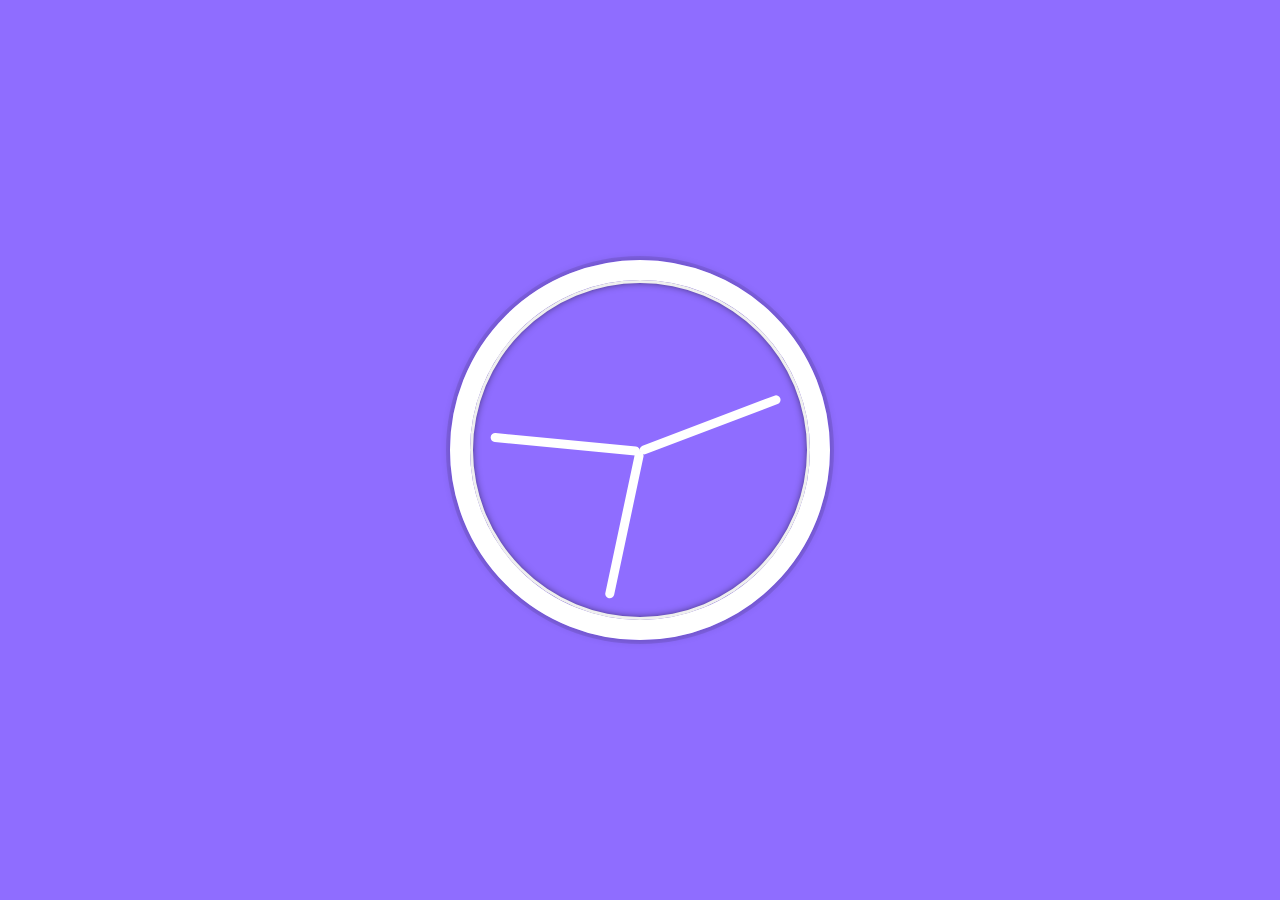
==== Day2/Clock.html @ d60a9f54 "Day 2" ====
<!DOCTYPE html>
<html lang="en">
<head>
  <meta charset="UTF-8">
  <title>JS + CSS Clock</title>
  <link rel="icon" href="https://fav.farm/✅" />
</head>
<body>


    <div class="clock">
      <div class="clock-face">
        <div class="hand hour-hand"></div>
        <div class="hand min-hand"></div>
        <div class="hand second-hand"></div>
      </div>
    </div>


  <style>
    html {
        background: rgb(143, 109, 255);
      background-size: cover;
      font-family: 'helvetica neue';
      text-align: center;
      font-size: 10px;
    }

    body {
      margin: 0;
      font-size: 2rem;
      display: flex;
      flex: 1;
      min-height: 100vh;
      align-items: center;
    }

    .clock {
      width: 30rem;
      height: 30rem;
      border: 20px solid white;
      border-radius: 50%;
      margin: 50px auto;
      position: relative;
      padding: 2rem;

      box-shadow:
        0 0 0 4px rgba(0,0,0,0.1),
        inset 0 0 0 3px #EFEFEF,
        inset 0 0 10px black,
        0 0 10px rgba(0,0,0,0.2);
    }

    .clock-face {
      position: relative;
      width: 100%;
      height: 100%;
      transform: translateY(-3px); /* account for the height of the clock hands */
    }

    .hand {
      width: 50%;
      height: 9px;
      border-radius: 10px;
      background: white;
      position: absolute;
      top: 50%;
      transform-origin: 100%;
      transform: rotate(90deg);
      transition: all 0.05s;
      transition-timing-function: cubic-bezier(0.1, 2.7, 0.58, 1);
    }
</style>

<script>
  const secondHand = document.querySelector('.second-hand');
  const minsHand = document.querySelector('.min-hand');
  const hourHand = document.querySelector('.hour-hand');

  function setDate() {
    const now = new Date();

    const seconds = now.getSeconds();
    const secondsDegrees = ((seconds / 60) * 360) + 90;
    secondHand.style.transform = `rotate(${secondsDegrees}deg)`;

    const mins = now.getMinutes();
    const minsDegrees = ((mins / 60) * 360) + ((seconds/60)*6) + 90;
    minsHand.style.transform = `rotate(${minsDegrees}deg)`;

    const hour = now.getHours();
    const hourDegrees = ((hour / 12) * 360) + ((mins/60)*30) + 90;
    hourHand.style.transform = `rotate(${hourDegrees}deg)`;
  }

  setInterval(setDate, 1000);

  setDate();

</script>
</body>
</html>
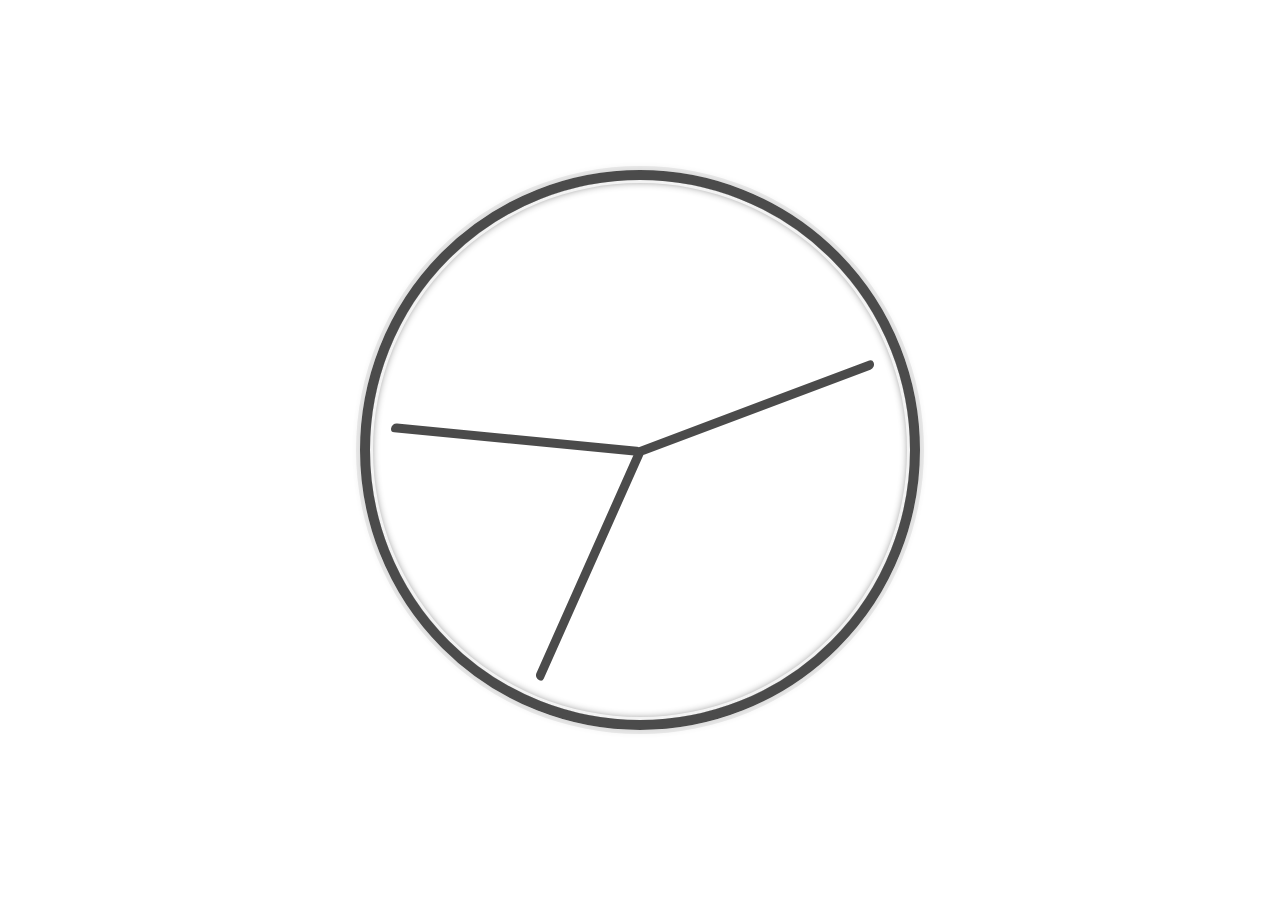
==== commit 06415276: "commit" ====
--- a/Day2/Clock.html
+++ b/Day2/Clock.html
@@ -19,7 +19,8 @@
 
   <style>
     html {
-        background: rgb(143, 109, 255);
+        background-image: url(https://wallpapercave.com/wp/wp7422937.jpg);
+     
       background-size: cover;
       font-family: 'helvetica neue';
       text-align: center;
@@ -28,6 +29,7 @@
 
     body {
       margin: 0;
+      opacity: 0.7;
       font-size: 2rem;
       display: flex;
       flex: 1;
@@ -36,9 +38,9 @@
     }
 
     .clock {
-      width: 30rem;
-      height: 30rem;
-      border: 20px solid white;
+      width: 50rem;
+      height: 50rem;
+      border: 10px solid black;
       border-radius: 50%;
       margin: 50px auto;
       position: relative;
@@ -52,21 +54,24 @@
     }
 
     .clock-face {
-      position: relative;
+      /* position: relative; */
+      
       width: 100%;
       height: 100%;
-      transform: translateY(-3px); /* account for the height of the clock hands */
+      transform: translateY(-3px); 
     }
 
     .hand {
       width: 50%;
       height: 9px;
-      border-radius: 10px;
-      background: white;
+      
+      border-radius: 13px 8px 1px 8px;
+      background: black;
       position: absolute;
       top: 50%;
       transform-origin: 100%;
-      transform: rotate(90deg);
+      /* 100%: The value 100% used in this rule means that the transformation will originate from the right edge of the element. The transform-origin property uses percentages to define the position, where 0% represents the left edge, 100% represents the right edge, 50% represents the center, and so on. */
+      /* transform: rotate(90deg); */
       transition: all 0.05s;
       transition-timing-function: cubic-bezier(0.1, 2.7, 0.58, 1);
     }
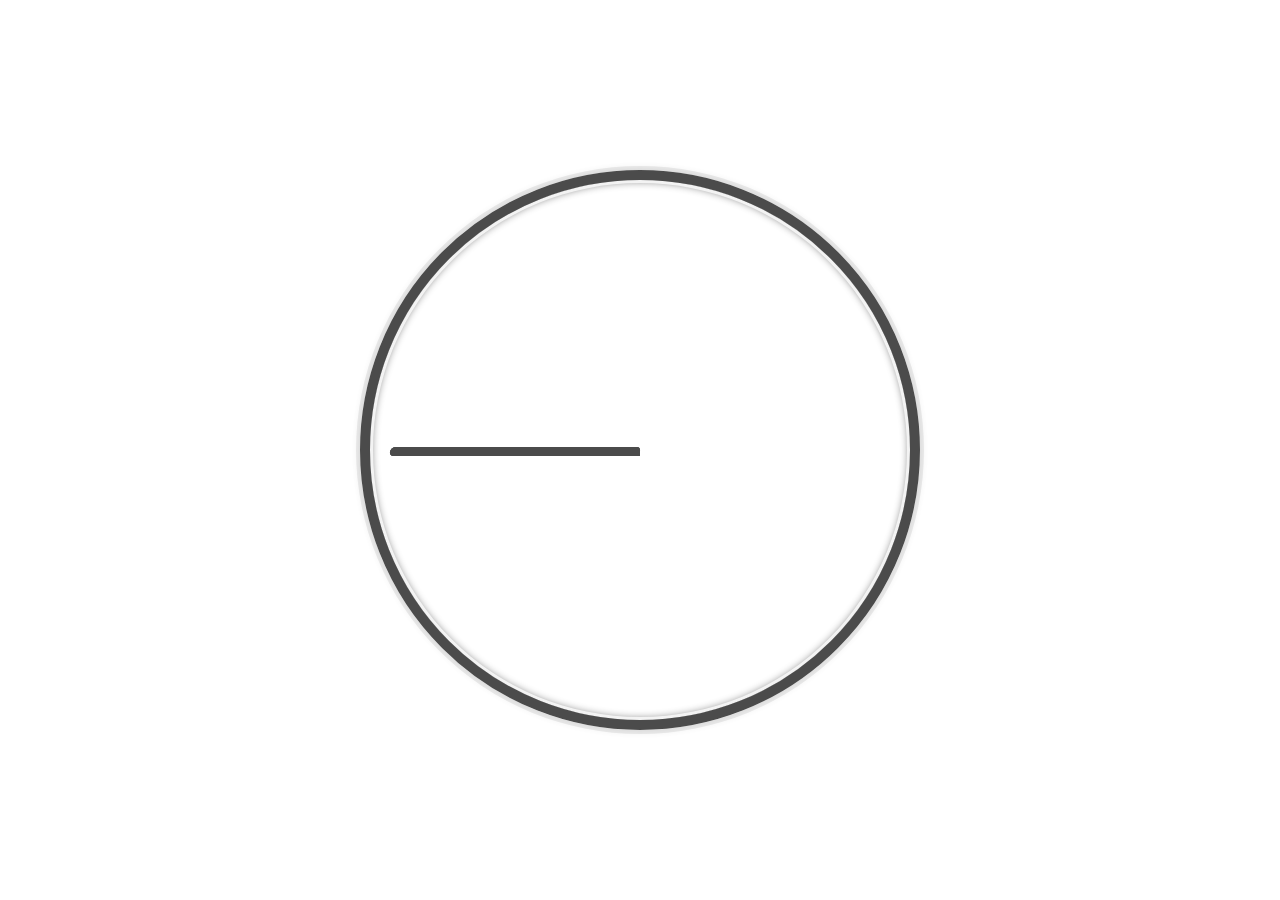
==== commit 77fde892: "commit" ====
--- a/Day2/Clock.html
+++ b/Day2/Clock.html
@@ -100,7 +100,6 @@
 
   setInterval(setDate, 1000);
 
-  setDate();
 
 </script>
 </body>
